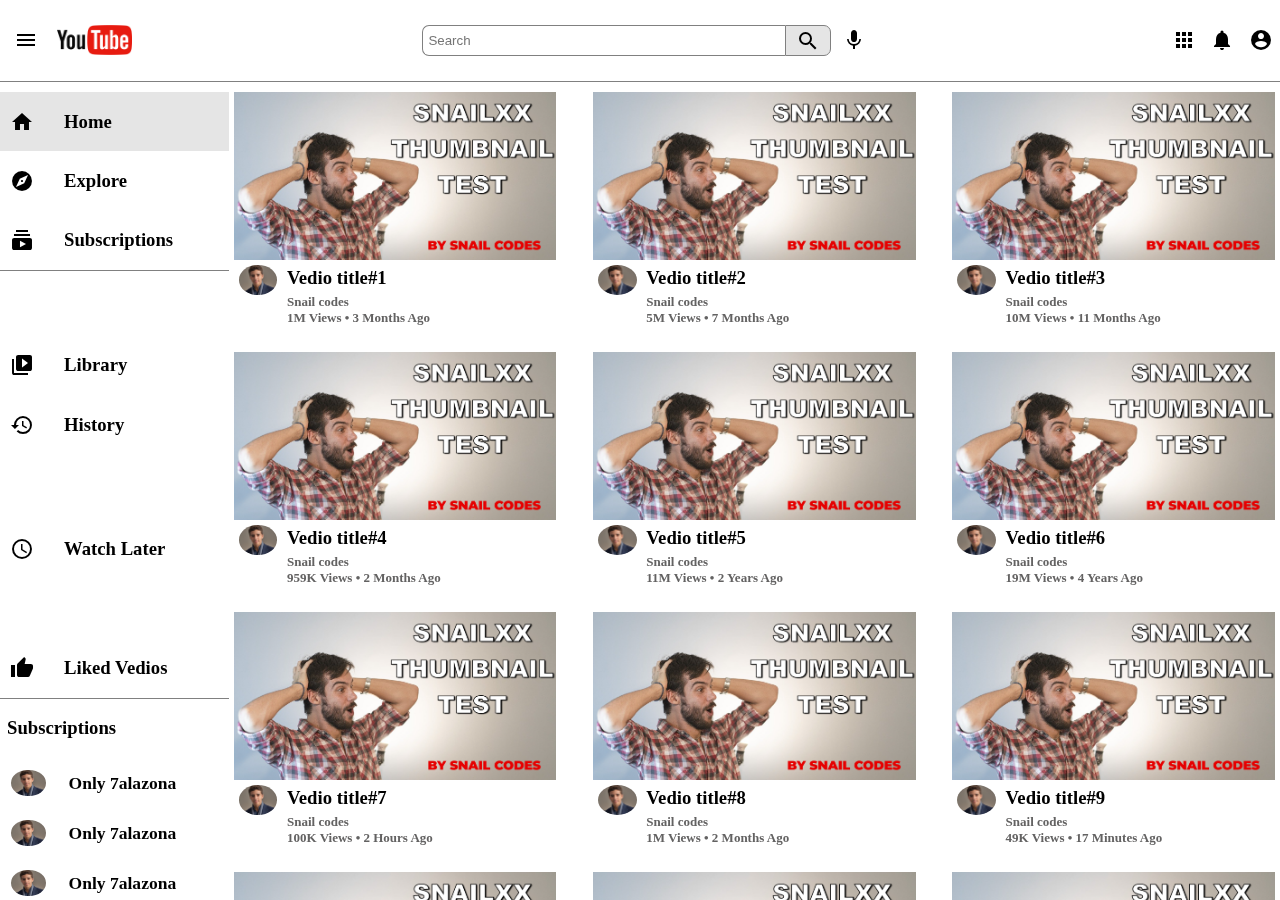
==== index.html @ 9c0c9405 "first commit" ====
<!DOCTYPE html>
<html lang="en">
  <head>
    <meta charset="UTF-8" />
    <meta name="viewport" content="width=device-width, initial-scale=1.0" />
    <title>Youtube interface</title>
    <link
      href="https://fonts.googleapis.com/icon?family=Material+Icons"
      rel="stylesheet"
    />
    <link rel="stylesheet" href="yt-style.css" />

    <style>
      body {
        margin: 0;
      }
      html,
      body {
        height: 100%;
        margin: 0;
        padding: 0;
      }
      .big-body {
        /* background-color: yellow; */
        height: 100%;
        width: 100%;
        position: fixed;
        display: flex;
        flex-direction: column;
      }
      .head {
        /* background-color: red; */
        width: 100%;
        height: 10%;
        display: flex;
        justify-content: space-between;
        border-bottom: solid 1px grey;
      }
      .head-left {
        /* background-color: violet; */
        width: 10%;
        display: flex;
        align-items: center;
      }
      #yt-logo {
        width: 75px;
        height: 30px;
        margin-top: 3px;
      }
      #menu-icon {
        /* background-color: yellow; */
        padding: 4px;
        border-radius: 50%;
        cursor: pointer;
        margin: 0 15px 0 10px;
      }
      .head-center {
        /* background-color: violet; */
        width: 35%;
        display: flex;
        align-items: center;
      }
      #search-bar {
        width: 80%;
        height: 27px;
        border: 1px solid grey;
        border-radius: 7px 0 0 7px;
        border-right: none;
        outline: none;
        padding-left: 5px;
      }
      #search-btn {
        background-color: #e5e5e5;
        border: 1px solid grey;
        border-radius: 0 7px 7px 0;
        padding: 3px 10px 2px 10px;
        cursor: pointer;
      }
      #mic-btn {
        margin-left: 7px;
        /* background-color: yellow; */
        padding: 4px;
        border-radius: 50%;
        cursor: pointer;
      }
      .head-right {
        /* background-color: violet; */
        width: 9%;
        display: flex;
        align-items: center;
        justify-content: space-around;
      }
      .icons-right {
        /* background-color: yellow; */
        border-radius: 50%;
        padding: 4px;
        cursor: pointer;
      }
      #mic-btn:hover,
      #menu-icon:hover,
      .icons-right:hover {
        background-color: #e5e5e5;
      }

      .body-sec {
        /* background-color: rosybrown; */
        width: 100%;
        height: 100%;
        display: flex;
        flex-direction: row;
        padding-top: 10px;
        overflow: hidden;
        overflow-y: auto;
      }
      .left-sec {
        /* background-color: green; */
        width: 18%;
        height: 100%;
        display: flex;
        flex-direction: column;
        overflow: hidden;
        overflow-y: auto;
      }
      .menus {
        /* background-color: red; */
        width: 100%;
        height: 8%;
        display: flex;
        align-items: center;

        /* border: black 1px solid; */
      }
      .menus:hover {
        background-color: #e5e5e5;
        cursor: pointer;
      }
      .home-active {
        background-color: #e5e5e5;
      }
      .text {
        padding-right: 40px;
        padding-left: 20px;
      }
      .icons {
        padding: 10px;
      }

      .sub {
        background-color: none;
        height: 50px;
        width: 100%;
        display: flex;
        align-items: center;
        font-size: 15px;
      }
      .sub:hover {
        background-color: #e5e5e5;
        cursor: pointer;
      }
      #sub-text {
        padding-left: 7px;
      }
      .mee {
        width: 15%;
        margin: 0 10% 0 5%;
        border-radius: 50%;
      }
      .brd {
        border-bottom: grey solid 1px;
      }
      /* right-section */
      .right-sec {
        /* background-color: blue; */
        width: 82%;
        height: 100%;
        display: flex;
        flex-direction: column;
        overflow: hidden;
        overflow-y: auto;
        padding: 0 5px 0 5px;
      }

      .sec1 {
        /* background-color: red; */
        width: 100%;
        min-height: 240px;
        display: flex;
        flex-direction: row;
        justify-content: space-between;
        margin-bottom: 20px;
      }
      .small-sec {
        /* background-color: green; */
        width: 31%;
        height: 100%;
        /* border: 1px solid black; */
      }
      .img-sec {
        /* background-color: black; */
        width: 100%;
        height: 70%;
      }
      .text-sec {
        /* background-color: yellow; */
        width: 100%;
        height: 30%;
        display: flex;
        flex-direction: row;
      }
      .logo-sec {
        /* background-color: rosybrown; */
        height: 100%;
        width: 15%;
      }
      .title-sec {
        /* background-color: green; */
        height: 100%;
        width: 85%;
      }
      .logo-img {
        width: 80%;
        border-radius: 50%;
        margin: 5px 0 0 5px;
      }
      .minia-img {
        width: 100%;
        height: 100%;
      }
      .title-txt {
        margin: 0;
      }
      .ttl {
        margin: 7px 0 0 5px;
      }
      .ttl-s {
        margin: 5px 0 -5px 5px;
        font-size: 13px;
        font-family: serif;
        color: rgb(99, 98, 98);
      }

      /* responsive for mobiles */
      @media (max-width: 1024px) {
        /* head-section modifications  */
        .apps-icon {
          display: none;
        }
        #menu-icon {
          display: none;
        }
        #search-bar {
          display: none;
        }
        .head-center {
          /* background-color: violet; */
          width: 25%;
          display: flex;
          align-items: center;
          justify-content: center;
        }
        #search-btn {
          /* background-color: yellow; */
          border-radius: 50%;
          padding: 10px;
        }
        .head-left {
          /* background-color: violet; */
          width: 30%;
          display: flex;
          align-items: center;
          justify-content: center;
        }
        #yt-logo {
          width: 100px;
          height: 35px;
          margin-top: 3px;
        }
        .head-right {
          /* background-color: violet; */
          width: 25%;
          display: flex;
          align-items: center;
          justify-content: space-evenly;
        }
        #mic-btn,
        #menu-icon,
        .icons-right {
          padding: 10px;
        }
        .head {
          border-bottom: solid 1px grey;
        }
        /* left-section modifcations */
        .left-sec {
          /* background-color: green; */
          width: 15%;
          height: 100%;
          display: flex;
          flex-direction: column;
          overflow: hidden;
          overflow-y: auto;
        }
        .text {
          display: none;
        }
        #sub-text {
          display: none;
        }

        .mee {
          width: 80%;
          padding: 10px 2px 10px 2px;
        }
        /* right-section */
        .right-sec {
          /* background-color: blue; */
          width: 100%;
          height: 100%;
          display: flex;
          flex-direction: column;
          padding: 0 0px 0 5px;
          overflow: hidden;
          overflow-y: auto;
        }
        .sec1 {
          /* background-color: red; */
          width: 100%;
          min-height: 825px;
          /* height: 100%; */
          margin-top: 1%;
          display: flex;
          flex-direction: column;
          justify-content: space-between;
          gap: 20px;
        }
        .small-sec {
          /* background-color: green; */
          width: 100%;
          height: 40%;
          /* border: 1px solid black; */
          display: flex;
          flex-direction: column;
        }
        .img-sec {
          /* background-color: black; */
          width: 100%;
          height: 70%;
        }
        .text-sec {
          /* background-color: yellow; */
          width: 100%;
          height: 30%;
        }
      }
    </style>
  </head>
  <body>
    <div class="big-body">
      <!-- head-section -->
      <div class="head">
        <div class="head-left">
          <i id="menu-icon" class="material-icons">menu</i>
          <a href="https://www.youtube.com/">
            <img src="yt.png" alt="youtbe-logo" id="yt-logo" />
          </a>
        </div>
        <div class="head-center">
          <input type="text" placeholder="Search" id="search-bar" />
          <i id="search-btn" class="material-icons search-button">search</i>
          <i id="mic-btn" class="material-icons mic-button">mic</i>
        </div>
        <div class="head-right">
          <i class="material-icons icons-right apps-icon">apps</i>
          <i class="material-icons icons-right">notifications</i>
          <i class="material-icons icons-right">account_circle</i>
        </div>
      </div>
      <div class="body-sec">
        <!-- left-section -->
        <div class="left-sec">
          <div class="menus home-active">
            <i class="material-icons icons">home</i>
            <h3 class="text">Home</h3>
          </div>
          <div class="menus">
            <i class="material-icons icons">explore</i>
            <h3 class="text">Explore</h3>
          </div>
          <div class="menus brd">
            <i class="material-icons icons">subscriptions</i>
            <h3 class="text">Subscriptions</h3>
          </div>
          <div class="menus">
            <i class="material-icons icons">play_circle</i>
            <h3 class="text">Youtube Music</h3>
          </div>
          <div class="menus">
            <i class="material-icons icons">video_library</i>
            <h3 class="text">Library</h3>
          </div>
          <div class="menus">
            <i class="material-icons icons">history</i>
            <h3 class="text">History</h3>
          </div>
          <div class="menus">
            <i class="material-icons icons">smart_display</i>
            <h3 class="text">Your Videos</h3>
          </div>
          <div class="menus">
            <i class="material-icons icons">schedule</i>
            <h3 class="text">Watch Later</h3>
          </div>
          <div class="menus">
            <i class="material-icons icons">download</i>
            <h3 class="text">Downloads</h3>
          </div>
          <div class="menus brd">
            <i class="material-icons icons">thumb_up</i>
            <h3 class="text">Liked Vedios</h3>
          </div>
          <h3 id="sub-text">Subscriptions</h3>
          <div class="sub">
            <img src="me.jpeg" alt="" class="mee" />
            <h3 class="sub-txt">Only 7alazona</h3>
          </div>
          <div class="sub">
            <img src="me.jpeg" alt="" class="mee" />
            <h3 class="sub-txt">Only 7alazona</h3>
          </div>
          <div class="sub">
            <img src="me.jpeg" alt="" class="mee" />
            <h3 class="sub-txt">Only 7alazona</h3>
          </div>
          <div class="sub">
            <img src="me.jpeg" alt="" class="mee" />
            <h3 class="sub-txt">Only 7alazona</h3>
          </div>
          <div class="sub">
            <img src="me.jpeg" alt="" class="mee" />
            <h3 class="sub-txt">Only 7alazona</h3>
          </div>
          <div class="sub">
            <img src="me.jpeg" alt="" class="mee" />
            <h3 class="sub-txt">Only 7alazona</h3>
          </div>
          <div class="sub">
            <img src="me.jpeg" alt="" class="mee" />
            <h3 class="sub-txt">Only 7alazona</h3>
          </div>
          <div class="sub">
            <img src="me.jpeg" alt="" class="mee" />
            <h3 class="sub-txt">Only 7alazona</h3>
          </div>
          <div class="sub">
            <img src="me.jpeg" alt="" class="mee" />
            <h3 class="sub-txt">Only 7alazona</h3>
          </div>
          <div class="sub">
            <img src="me.jpeg" alt="" class="mee" />
            <h3 class="sub-txt">Only 7alazona</h3>
          </div>
          <div class="sub">
            <img src="me.jpeg" alt="" class="mee" />
            <h3 class="sub-txt">Only 7alazona</h3>
          </div>
          <div class="sub">
            <img src="me.jpeg" alt="" class="mee" />
            <h3 class="sub-txt">Only 7alazona</h3>
          </div>
          <div class="sub">
            <img src="me.jpeg" alt="" class="mee" />
            <h3 class="sub-txt">Only 7alazona</h3>
          </div>
        </div>
        <!-- right-section -->
        <div class="right-sec">
          <div class="sec1">
            <div class="small-sec">
              <div class="img-sec">
                <img src="thumbb.png" alt="" class="minia-img" />
              </div>
              <div class="text-sec">
                <div class="logo-sec">
                  <img src="me.jpeg" alt="" class="logo-img" />
                </div>
                <div class="title-sec">
                  <h3 class="title-txt ttl">Vedio title#1</h3>
                  <h6 class="title-txt ttl-s">Snail codes</h6>
                  <h6 class="title-txt ttl-s">1M Views • 3 Months Ago</h6>
                </div>
              </div>
            </div>
            <div class="small-sec">
              <div class="img-sec">
                <img src="thumbb.png" alt="" class="minia-img" />
              </div>
              <div class="text-sec">
                <div class="logo-sec">
                  <img src="me.jpeg" alt="" class="logo-img" />
                </div>
                <div class="title-sec">
                  <h3 class="title-txt ttl">Vedio title#2</h3>
                  <h6 class="title-txt ttl-s">Snail codes</h6>
                  <h6 class="title-txt ttl-s">5M Views • 7 Months Ago</h6>
                </div>
              </div>
            </div>
            <div class="small-sec">
              <div class="img-sec">
                <img src="thumbb.png" alt="" class="minia-img" />
              </div>
              <div class="text-sec">
                <div class="logo-sec">
                  <img src="me.jpeg" alt="" class="logo-img" />
                </div>
                <div class="title-sec">
                  <h3 class="title-txt ttl">Vedio title#3</h3>
                  <h6 class="title-txt ttl-s">Snail codes</h6>
                  <h6 class="title-txt ttl-s">10M Views • 11 Months Ago</h6>
                </div>
              </div>
            </div>
          </div>
          <div class="sec1">
            <div class="small-sec">
              <div class="img-sec">
                <img src="thumbb.png" alt="" class="minia-img" />
              </div>
              <div class="text-sec">
                <div class="logo-sec">
                  <img src="me.jpeg" alt="" class="logo-img" />
                </div>
                <div class="title-sec">
                  <h3 class="title-txt ttl">Vedio title#4</h3>
                  <h6 class="title-txt ttl-s">Snail codes</h6>
                  <h6 class="title-txt ttl-s">959K Views • 2 Months Ago</h6>
                </div>
              </div>
            </div>
            <div class="small-sec">
              <div class="img-sec">
                <img src="thumbb.png" alt="" class="minia-img" />
              </div>
              <div class="text-sec">
                <div class="logo-sec">
                  <img src="me.jpeg" alt="" class="logo-img" />
                </div>
                <div class="title-sec">
                  <h3 class="title-txt ttl">Vedio title#5</h3>
                  <h6 class="title-txt ttl-s">Snail codes</h6>
                  <h6 class="title-txt ttl-s">11M Views • 2 Years Ago</h6>
                </div>
              </div>
            </div>
            <div class="small-sec">
              <div class="img-sec">
                <img src="thumbb.png" alt="" class="minia-img" />
              </div>
              <div class="text-sec">
                <div class="logo-sec">
                  <img src="me.jpeg" alt="" class="logo-img" />
                </div>
                <div class="title-sec">
                  <h3 class="title-txt ttl">Vedio title#6</h3>
                  <h6 class="title-txt ttl-s">Snail codes</h6>
                  <h6 class="title-txt ttl-s">19M Views • 4 Years Ago</h6>
                </div>
              </div>
            </div>
          </div>
          <div class="sec1">
            <div class="small-sec">
              <div class="img-sec">
                <img src="thumbb.png" alt="" class="minia-img" />
              </div>
              <div class="text-sec">
                <div class="logo-sec">
                  <img src="me.jpeg" alt="" class="logo-img" />
                </div>
                <div class="title-sec">
                  <h3 class="title-txt ttl">Vedio title#7</h3>
                  <h6 class="title-txt ttl-s">Snail codes</h6>
                  <h6 class="title-txt ttl-s">100K Views • 2 Hours Ago</h6>
                </div>
              </div>
            </div>
            <div class="small-sec">
              <div class="img-sec">
                <img src="thumbb.png" alt="" class="minia-img" />
              </div>
              <div class="text-sec">
                <div class="logo-sec">
                  <img src="me.jpeg" alt="" class="logo-img" />
                </div>
                <div class="title-sec">
                  <h3 class="title-txt ttl">Vedio title#8</h3>
                  <h6 class="title-txt ttl-s">Snail codes</h6>
                  <h6 class="title-txt ttl-s">1M Views • 2 Months Ago</h6>
                </div>
              </div>
            </div>
            <div class="small-sec">
              <div class="img-sec">
                <img src="thumbb.png" alt="" class="minia-img" />
              </div>
              <div class="text-sec">
                <div class="logo-sec">
                  <img src="me.jpeg" alt="" class="logo-img" />
                </div>
                <div class="title-sec">
                  <h3 class="title-txt ttl">Vedio title#9</h3>
                  <h6 class="title-txt ttl-s">Snail codes</h6>
                  <h6 class="title-txt ttl-s">49K Views • 17 Minutes Ago</h6>
                </div>
              </div>
            </div>
          </div>
          <div class="sec1">
            <div class="small-sec">
              <div class="img-sec">
                <img src="thumbb.png" alt="" class="minia-img" />
              </div>
              <div class="text-sec">
                <div class="logo-sec">
                  <img src="me.jpeg" alt="" class="logo-img" />
                </div>
                <div class="title-sec">
                  <h3 class="title-txt ttl">Vedio title#10</h3>
                  <h6 class="title-txt ttl-s">Snail codes</h6>
                  <h6 class="title-txt ttl-s">7M Views • A Year Ago</h6>
                </div>
              </div>
            </div>
            <div class="small-sec">
              <div class="img-sec">
                <img src="thumbb.png" alt="" class="minia-img" />
              </div>
              <div class="text-sec">
                <div class="logo-sec">
                  <img src="me.jpeg" alt="" class="logo-img" />
                </div>
                <div class="title-sec">
                  <h3 class="title-txt ttl">Vedio title#11</h3>
                  <h6 class="title-txt ttl-s">Snail codes</h6>
                  <h6 class="title-txt ttl-s">1M Views • 3 Months Ago</h6>
                </div>
              </div>
            </div>
            <div class="small-sec">
              <div class="img-sec">
                <img src="thumbb.png" alt="" class="minia-img" />
              </div>
              <div class="text-sec">
                <div class="logo-sec">
                  <img src="me.jpeg" alt="" class="logo-img" />
                </div>
                <div class="title-sec">
                  <h3 class="title-txt ttl">Vedio title#12</h3>
                  <h6 class="title-txt ttl-s">Snail codes</h6>
                  <h6 class="title-txt ttl-s">13M Views • 3 Years Ago</h6>
                </div>
              </div>
            </div>
          </div>
        </div>
      </div>
    </div>
  </body>
</html>
---- yt-style.css ----
body {
    margin: 0;
  }
  html,
  body {
    height: 100%;
    margin: 0;
    padding: 0;
  }
  .big-body {
    /* background-color: yellow; */
    height: 100%;
    width: 100%;
    position: fixed;
    display: flex;
    flex-direction: column;
  }
  .head {
    /* background-color: red; */
    width: 100%;
    height: 10%;
    display: flex;
    justify-content: space-between;
    border-bottom: solid 1px grey;
  }
  .head-left {
    /* background-color: violet; */
    width: 10%;
    display: flex;
    align-items: center;
  }
  #yt-logo {
    width: 75px;
    height: 30px;
    margin-top: 3px;
  }
  #menu-icon {
    /* background-color: yellow; */
    padding: 4px;
    border-radius: 50%;
    cursor: pointer;
    margin: 0 15px 0 10px;
  }
  .head-center {
    /* background-color: violet; */
    width: 35%;
    display: flex;
    align-items: center;
  }
  #search-bar {
    width: 80%;
    height: 27px;
    border: 1px solid grey;
    border-radius: 7px 0 0 7px;
    border-right: none;
    outline: none;
    padding-left: 5px;
  }
  #search-btn {
    background-color: #e5e5e5;
    border: 1px solid grey;
    border-radius: 0 7px 7px 0;
    padding: 3px 10px 2px 10px;
    cursor: pointer;
  }
  #mic-btn {
    margin-left: 7px;
    /* background-color: yellow; */
    padding: 4px;
    border-radius: 50%;
    cursor: pointer;
  }
  .head-right {
    /* background-color: violet; */
    width: 9%;
    display: flex;
    align-items: center;
    justify-content: space-around;
  }
  .icons-right {
    /* background-color: yellow; */
    border-radius: 50%;
    padding: 4px;
    cursor: pointer;
  }
  #mic-btn:hover,
  #menu-icon:hover,
  .icons-right:hover {
    background-color: #e5e5e5;
  }

  .body-sec {
    /* background-color: rosybrown; */
    width: 100%;
    height: 100%;
    display: flex;
    flex-direction: row;
    padding-top: 10px;
    overflow: hidden;
    overflow-y: auto;
  }
  .left-sec {
    /* background-color: green; */
    width: 18%;
    height: 100%;
    display: flex;
    flex-direction: column;
    overflow: hidden;
    overflow-y: auto;
  }
  .menus {
    /* background-color: red; */
    width: 100%;
    height: 8%;
    display: flex;
    align-items: center;

    /* border: black 1px solid; */
  }
  .menus:hover {
    background-color: #e5e5e5;
    cursor: pointer;
  }
  .home-active {
    background-color: #e5e5e5;
  }
  .text {
    padding-right: 40px;
    padding-left: 20px;
  }
  .icons {
    padding: 10px;
  }

  .sub {
    background-color: none;
    height: 50px;
    width: 100%;
    display: flex;
    align-items: center;
    font-size: 15px;
  }
  .sub:hover {
    background-color: #e5e5e5;
    cursor: pointer;
  }
  #sub-text {
    padding-left: 7px;
  }
  .mee {
    width: 15%;
    margin: 0 10% 0 5%;
    border-radius: 50%;
  }
  .brd {
    border-bottom: grey solid 1px;
  }
  /* right-section */
  .right-sec {
    /* background-color: blue; */
    width: 82%;
    height: 100%;
    display: flex;
    flex-direction: column;
    overflow: hidden;
    overflow-y: auto;
    padding: 0 5px 0 5px;
  }

  .sec1 {
    /* background-color: red; */
    width: 100%;
    min-height: 240px;
    display: flex;
    flex-direction: row;
    justify-content: space-between;
    margin-bottom: 20px;
  }
  .small-sec {
    /* background-color: green; */
    width: 31%;
    height: 100%;
    /* border: 1px solid black; */
  }
  .img-sec {
    /* background-color: black; */
    width: 100%;
    height: 70%;
  }
  .text-sec {
    /* background-color: yellow; */
    width: 100%;
    height: 30%;
    display: flex;
    flex-direction: row;
  }
  .logo-sec {
    /* background-color: rosybrown; */
    height: 100%;
    width: 15%;
  }
  .title-sec {
    /* background-color: green; */
    height: 100%;
    width: 85%;
  }
  .logo-img {
    width: 80%;
    border-radius: 50%;
    margin: 5px 0 0 5px;
  }
  .minia-img {
    width: 100%;
    height: 100%;
  }
  .title-txt {
    margin: 0;
  }
  .ttl {
    margin: 7px 0 0 5px;
  }
  .ttl-s {
    margin: 5px 0 -5px 5px;
    font-size: 13px;
    font-family: serif;
    color: rgb(99, 98, 98);
  }

  /* responsive for mobiles */
  @media (max-width: 1024px) {
    /* head-section modifications  */
    .apps-icon {
      display: none;
    }
    #menu-icon {
      display: none;
    }
    #search-bar {
      display: none;
    }
    .head-center {
      /* background-color: violet; */
      width: 25%;
      display: flex;
      align-items: center;
      justify-content: center;
    }
    #search-btn {
      /* background-color: yellow; */
      border-radius: 50%;
      padding: 10px;
    }
    .head-left {
      /* background-color: violet; */
      width: 30%;
      display: flex;
      align-items: center;
      justify-content: center;
    }
    #yt-logo {
      width: 100px;
      height: 35px;
      margin-top: 3px;
    }
    .head-right {
      /* background-color: violet; */
      width: 25%;
      display: flex;
      align-items: center;
      justify-content: space-evenly;
    }
    #mic-btn,
    #menu-icon,
    .icons-right {
      padding: 10px;
    }
    .head {
      border-bottom: solid 1px grey;
    }
    /* left-section modifcations */
    .left-sec {
      /* background-color: green; */
      width: 15%;
      height: 100%;
      display: flex;
      flex-direction: column;
      overflow: hidden;
      overflow-y: auto;
    }
    .text {
      display: none;
    }
    #sub-text {
      display: none;
    }

    .mee {
      width: 80%;
      padding: 10px 2px 10px 2px;
    }
    /* right-section */
    .right-sec {
      /* background-color: blue; */
      width: 100%;
      height: 100%;
      display: flex;
      flex-direction: column;
      padding: 0 0px 0 5px;
      overflow: hidden;
      overflow-y: auto;
    }
    .sec1 {
      /* background-color: red; */
      width: 100%;
      min-height: 825px;
      /* height: 100%; */
      margin-top: 1%;
      display: flex;
      flex-direction: column;
      justify-content: space-between;
      gap: 20px;
    }
    .small-sec {
      /* background-color: green; */
      width: 100%;
      height: 40%;
      /* border: 1px solid black; */
      display: flex;
      flex-direction: column;
    }
    .img-sec {
      /* background-color: black; */
      width: 100%;
      height: 70%;
    }
    .text-sec {
      /* background-color: yellow; */
      width: 100%;
      height: 30%;
    }
  }
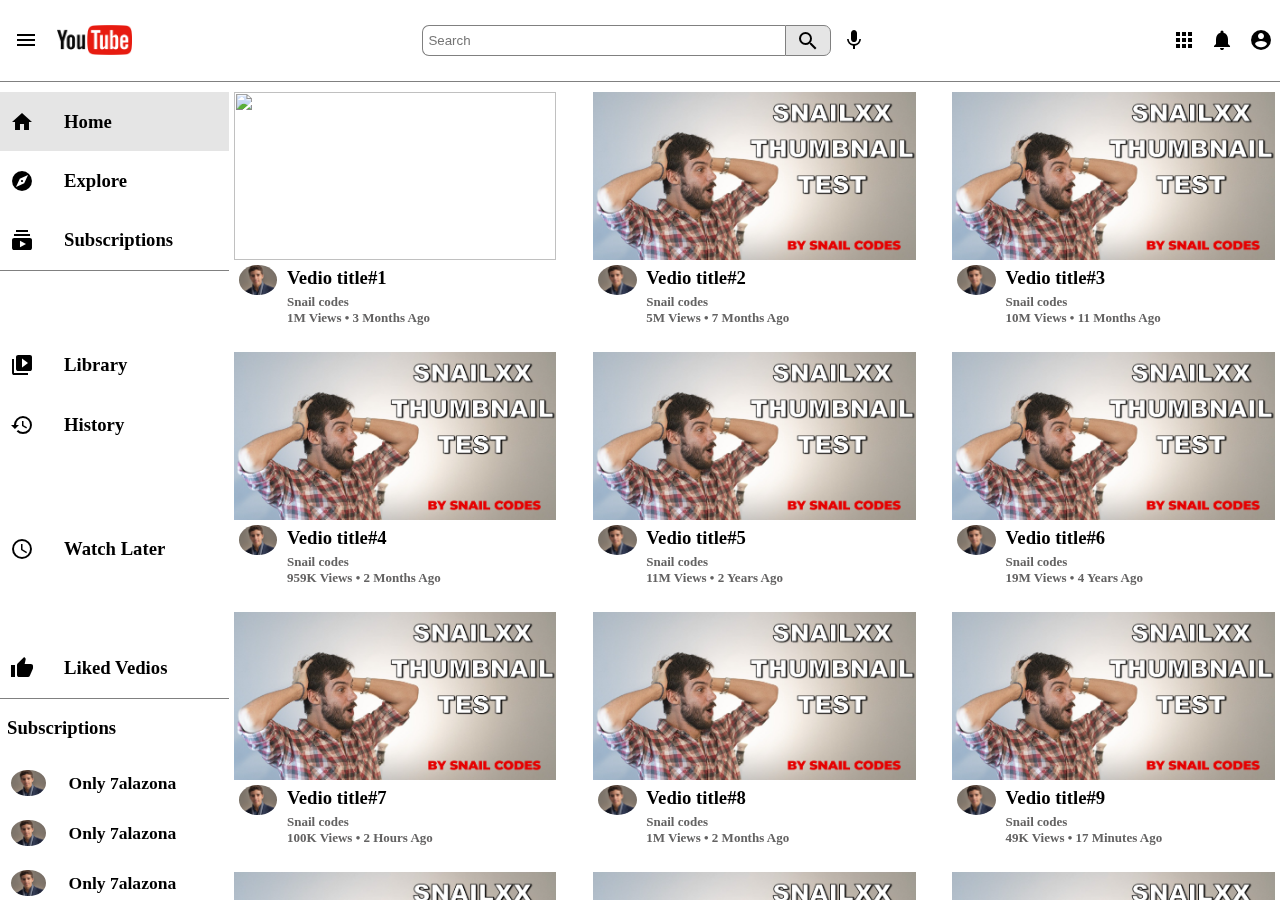
==== commit 520f07a3: "first commit" ====
--- a/index.html
+++ b/index.html
@@ -9,350 +9,6 @@
       rel="stylesheet"
     />
     <link rel="stylesheet" href="yt-style.css" />
-
-    <style>
-      body {
-        margin: 0;
-      }
-      html,
-      body {
-        height: 100%;
-        margin: 0;
-        padding: 0;
-      }
-      .big-body {
-        /* background-color: yellow; */
-        height: 100%;
-        width: 100%;
-        position: fixed;
-        display: flex;
-        flex-direction: column;
-      }
-      .head {
-        /* background-color: red; */
-        width: 100%;
-        height: 10%;
-        display: flex;
-        justify-content: space-between;
-        border-bottom: solid 1px grey;
-      }
-      .head-left {
-        /* background-color: violet; */
-        width: 10%;
-        display: flex;
-        align-items: center;
-      }
-      #yt-logo {
-        width: 75px;
-        height: 30px;
-        margin-top: 3px;
-      }
-      #menu-icon {
-        /* background-color: yellow; */
-        padding: 4px;
-        border-radius: 50%;
-        cursor: pointer;
-        margin: 0 15px 0 10px;
-      }
-      .head-center {
-        /* background-color: violet; */
-        width: 35%;
-        display: flex;
-        align-items: center;
-      }
-      #search-bar {
-        width: 80%;
-        height: 27px;
-        border: 1px solid grey;
-        border-radius: 7px 0 0 7px;
-        border-right: none;
-        outline: none;
-        padding-left: 5px;
-      }
-      #search-btn {
-        background-color: #e5e5e5;
-        border: 1px solid grey;
-        border-radius: 0 7px 7px 0;
-        padding: 3px 10px 2px 10px;
-        cursor: pointer;
-      }
-      #mic-btn {
-        margin-left: 7px;
-        /* background-color: yellow; */
-        padding: 4px;
-        border-radius: 50%;
-        cursor: pointer;
-      }
-      .head-right {
-        /* background-color: violet; */
-        width: 9%;
-        display: flex;
-        align-items: center;
-        justify-content: space-around;
-      }
-      .icons-right {
-        /* background-color: yellow; */
-        border-radius: 50%;
-        padding: 4px;
-        cursor: pointer;
-      }
-      #mic-btn:hover,
-      #menu-icon:hover,
-      .icons-right:hover {
-        background-color: #e5e5e5;
-      }
-
-      .body-sec {
-        /* background-color: rosybrown; */
-        width: 100%;
-        height: 100%;
-        display: flex;
-        flex-direction: row;
-        padding-top: 10px;
-        overflow: hidden;
-        overflow-y: auto;
-      }
-      .left-sec {
-        /* background-color: green; */
-        width: 18%;
-        height: 100%;
-        display: flex;
-        flex-direction: column;
-        overflow: hidden;
-        overflow-y: auto;
-      }
-      .menus {
-        /* background-color: red; */
-        width: 100%;
-        height: 8%;
-        display: flex;
-        align-items: center;
-
-        /* border: black 1px solid; */
-      }
-      .menus:hover {
-        background-color: #e5e5e5;
-        cursor: pointer;
-      }
-      .home-active {
-        background-color: #e5e5e5;
-      }
-      .text {
-        padding-right: 40px;
-        padding-left: 20px;
-      }
-      .icons {
-        padding: 10px;
-      }
-
-      .sub {
-        background-color: none;
-        height: 50px;
-        width: 100%;
-        display: flex;
-        align-items: center;
-        font-size: 15px;
-      }
-      .sub:hover {
-        background-color: #e5e5e5;
-        cursor: pointer;
-      }
-      #sub-text {
-        padding-left: 7px;
-      }
-      .mee {
-        width: 15%;
-        margin: 0 10% 0 5%;
-        border-radius: 50%;
-      }
-      .brd {
-        border-bottom: grey solid 1px;
-      }
-      /* right-section */
-      .right-sec {
-        /* background-color: blue; */
-        width: 82%;
-        height: 100%;
-        display: flex;
-        flex-direction: column;
-        overflow: hidden;
-        overflow-y: auto;
-        padding: 0 5px 0 5px;
-      }
-
-      .sec1 {
-        /* background-color: red; */
-        width: 100%;
-        min-height: 240px;
-        display: flex;
-        flex-direction: row;
-        justify-content: space-between;
-        margin-bottom: 20px;
-      }
-      .small-sec {
-        /* background-color: green; */
-        width: 31%;
-        height: 100%;
-        /* border: 1px solid black; */
-      }
-      .img-sec {
-        /* background-color: black; */
-        width: 100%;
-        height: 70%;
-      }
-      .text-sec {
-        /* background-color: yellow; */
-        width: 100%;
-        height: 30%;
-        display: flex;
-        flex-direction: row;
-      }
-      .logo-sec {
-        /* background-color: rosybrown; */
-        height: 100%;
-        width: 15%;
-      }
-      .title-sec {
-        /* background-color: green; */
-        height: 100%;
-        width: 85%;
-      }
-      .logo-img {
-        width: 80%;
-        border-radius: 50%;
-        margin: 5px 0 0 5px;
-      }
-      .minia-img {
-        width: 100%;
-        height: 100%;
-      }
-      .title-txt {
-        margin: 0;
-      }
-      .ttl {
-        margin: 7px 0 0 5px;
-      }
-      .ttl-s {
-        margin: 5px 0 -5px 5px;
-        font-size: 13px;
-        font-family: serif;
-        color: rgb(99, 98, 98);
-      }
-
-      /* responsive for mobiles */
-      @media (max-width: 1024px) {
-        /* head-section modifications  */
-        .apps-icon {
-          display: none;
-        }
-        #menu-icon {
-          display: none;
-        }
-        #search-bar {
-          display: none;
-        }
-        .head-center {
-          /* background-color: violet; */
-          width: 25%;
-          display: flex;
-          align-items: center;
-          justify-content: center;
-        }
-        #search-btn {
-          /* background-color: yellow; */
-          border-radius: 50%;
-          padding: 10px;
-        }
-        .head-left {
-          /* background-color: violet; */
-          width: 30%;
-          display: flex;
-          align-items: center;
-          justify-content: center;
-        }
-        #yt-logo {
-          width: 100px;
-          height: 35px;
-          margin-top: 3px;
-        }
-        .head-right {
-          /* background-color: violet; */
-          width: 25%;
-          display: flex;
-          align-items: center;
-          justify-content: space-evenly;
-        }
-        #mic-btn,
-        #menu-icon,
-        .icons-right {
-          padding: 10px;
-        }
-        .head {
-          border-bottom: solid 1px grey;
-        }
-        /* left-section modifcations */
-        .left-sec {
-          /* background-color: green; */
-          width: 15%;
-          height: 100%;
-          display: flex;
-          flex-direction: column;
-          overflow: hidden;
-          overflow-y: auto;
-        }
-        .text {
-          display: none;
-        }
-        #sub-text {
-          display: none;
-        }
-
-        .mee {
-          width: 80%;
-          padding: 10px 2px 10px 2px;
-        }
-        /* right-section */
-        .right-sec {
-          /* background-color: blue; */
-          width: 100%;
-          height: 100%;
-          display: flex;
-          flex-direction: column;
-          padding: 0 0px 0 5px;
-          overflow: hidden;
-          overflow-y: auto;
-        }
-        .sec1 {
-          /* background-color: red; */
-          width: 100%;
-          min-height: 825px;
-          /* height: 100%; */
-          margin-top: 1%;
-          display: flex;
-          flex-direction: column;
-          justify-content: space-between;
-          gap: 20px;
-        }
-        .small-sec {
-          /* background-color: green; */
-          width: 100%;
-          height: 40%;
-          /* border: 1px solid black; */
-          display: flex;
-          flex-direction: column;
-        }
-        .img-sec {
-          /* background-color: black; */
-          width: 100%;
-          height: 70%;
-        }
-        .text-sec {
-          /* background-color: yellow; */
-          width: 100%;
-          height: 30%;
-        }
-      }
-    </style>
   </head>
   <body>
     <div class="big-body">
@@ -477,7 +133,7 @@
           <div class="sec1">
             <div class="small-sec">
               <div class="img-sec">
-                <img src="thumbb.png" alt="" class="minia-img" />
+                <img src="thum" alt="" class="minia-img" />
               </div>
               <div class="text-sec">
                 <div class="logo-sec">
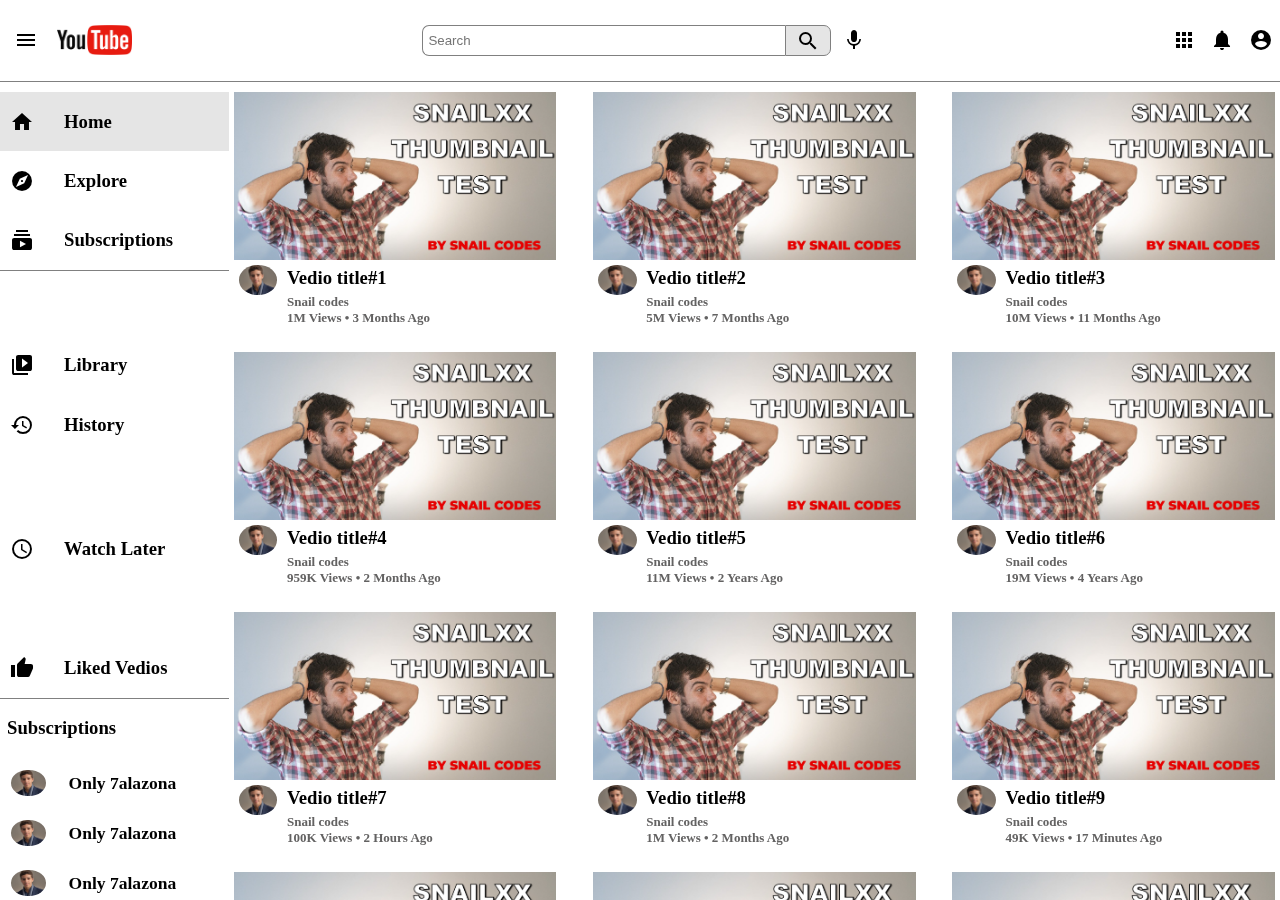
==== commit b3ad863e: "Fix thumbb-img" ====
--- a/index.html
+++ b/index.html
@@ -133,12 +133,12 @@
           <div class="sec1">
             <div class="small-sec">
               <div class="img-sec">
-                <img src="thum" alt="" class="minia-img" />
-              </div>
-              <div class="text-sec">
-                <div class="logo-sec">
-                  <img src="me.jpeg" alt="" class="logo-img" />
-                </div>
+                <img src="thumbb.png" alt="" class="minia-img" />
+              </div>
+              <div class="text-sec">
+                <div class="logo-sec">
+                  <img src="me.jpeg" alt="" class="logo-img" />
+                </div> 
                 <div class="title-sec">
                   <h3 class="title-txt ttl">Vedio title#1</h3>
                   <h6 class="title-txt ttl-s">Snail codes</h6>
